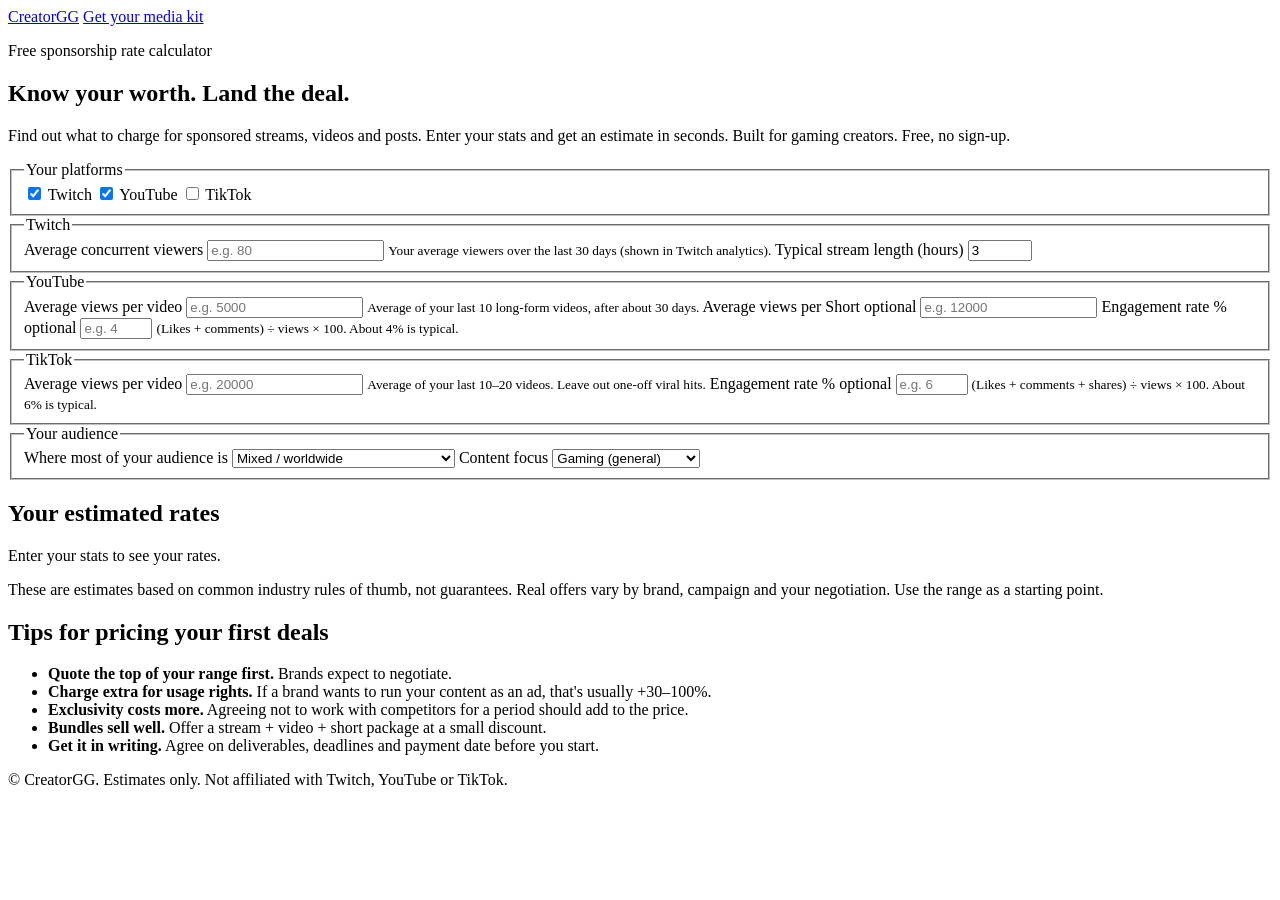
==== public/index.html @ c62398e2 "Add creator media kits with Twitch and YouTube sign-in Creators sign in with Twitch or YouTube, edit" ====
<!doctype html>
<html lang="en">
<head>
  <meta charset="utf-8">
  <meta name="viewport" content="width=device-width, initial-scale=1">
  <title>CreatorGG: Free Sponsorship Rate Calculator for Gaming Creators</title>
  <meta name="description" content="Free sponsorship rate calculator for gaming creators on Twitch, YouTube and TikTok. Find out what to charge for sponsored streams, videos and posts.">
  <meta property="og:title" content="CreatorGG: Know your worth. Land the deal.">
  <meta property="og:description" content="Free sponsorship rate calculator for gaming creators on Twitch, YouTube and TikTok.">
  <meta property="og:type" content="website">
  <link rel="icon" href="/favicon.svg" type="image/svg+xml">
  <link rel="stylesheet" href="/styles.css">
</head>
<body>
  <header class="site-header">
    <div class="wrap header-inner">
      <a class="brand" href="/" aria-label="CreatorGG home">Creator<span class="gg">GG</span></a>
      <a class="header-link" href="/login">Get your media kit</a>
    </div>
  </header>

  <main class="wrap">
    <section class="hero">
      <p class="eyebrow">Free sponsorship rate calculator</p>
      <h1>Know your worth. Land the deal.</h1>
      <p>Find out what to charge for sponsored streams, videos and posts. Enter your stats and get an estimate in seconds. Built for gaming creators. Free, no sign-up.</p>
    </section>

    <div class="layout">
      <form id="calc" class="panel" autocomplete="off" novalidate>
        <fieldset class="platforms">
          <legend>Your platforms</legend>
          <label class="chip"><input type="checkbox" name="platform" value="twitch" checked> Twitch</label>
          <label class="chip"><input type="checkbox" name="platform" value="youtube" checked> YouTube</label>
          <label class="chip"><input type="checkbox" name="platform" value="tiktok"> TikTok</label>
        </fieldset>

        <fieldset class="group" data-platform="twitch">
          <legend>Twitch</legend>
          <label>Average concurrent viewers
            <input type="number" name="twitchViewers" min="0" inputmode="numeric" placeholder="e.g. 80">
            <small>Your average viewers over the last 30 days (shown in Twitch analytics).</small>
          </label>
          <label>Typical stream length (hours)
            <input type="number" name="twitchHours" min="1" max="24" step="0.5" value="3" inputmode="decimal">
          </label>
        </fieldset>

        <fieldset class="group" data-platform="youtube">
          <legend>YouTube</legend>
          <label>Average views per video
            <input type="number" name="ytViews" min="0" inputmode="numeric" placeholder="e.g. 5000">
            <small>Average of your last 10 long-form videos, after about 30 days.</small>
          </label>
          <label>Average views per Short <span class="opt">optional</span>
            <input type="number" name="ytShortsViews" min="0" inputmode="numeric" placeholder="e.g. 12000">
          </label>
          <label>Engagement rate % <span class="opt">optional</span>
            <input type="number" name="ytEngagement" min="0" max="100" step="0.1" inputmode="decimal" placeholder="e.g. 4">
            <small>(Likes + comments) ÷ views × 100. About 4% is typical.</small>
          </label>
        </fieldset>

        <fieldset class="group" data-platform="tiktok">
          <legend>TikTok</legend>
          <label>Average views per video
            <input type="number" name="ttViews" min="0" inputmode="numeric" placeholder="e.g. 20000">
            <small>Average of your last 10–20 videos. Leave out one-off viral hits.</small>
          </label>
          <label>Engagement rate % <span class="opt">optional</span>
            <input type="number" name="ttEngagement" min="0" max="100" step="0.1" inputmode="decimal" placeholder="e.g. 6">
            <small>(Likes + comments + shares) ÷ views × 100. About 6% is typical.</small>
          </label>
        </fieldset>

        <fieldset class="group">
          <legend>Your audience</legend>
          <label>Where most of your audience is
            <select name="region">
              <option value="tier1">Mostly US, UK, Canada, Australia</option>
              <option value="mixed" selected>Mixed / worldwide</option>
              <option value="other">Mostly other regions</option>
            </select>
          </label>
          <label>Content focus
            <select name="focus">
              <option value="gaming" selected>Gaming (general)</option>
              <option value="competitive">Competitive / esports</option>
              <option value="tech">PC, hardware &amp; gear</option>
              <option value="mobile">Mobile gaming</option>
            </select>
          </label>
        </fieldset>
      </form>

      <section class="panel results" aria-live="polite">
        <h2>Your estimated rates</h2>
        <div id="results">
          <p class="empty">Enter your stats to see your rates.</p>
        </div>
        <div class="actions" hidden id="actions">
          <button type="button" id="copy">Copy my rates</button>
          <span id="copied" class="copied" hidden>Copied!</span>
        </div>
        <p class="disclaimer">These are estimates based on common industry rules of thumb, not guarantees. Real offers vary by brand, campaign and your negotiation. Use the range as a starting point.</p>
      </section>
    </div>

    <section class="tips">
      <h2>Tips for pricing your first deals</h2>
      <ul>
        <li><strong>Quote the top of your range first.</strong> Brands expect to negotiate.</li>
        <li><strong>Charge extra for usage rights.</strong> If a brand wants to run your content as an ad, that's usually +30–100%.</li>
        <li><strong>Exclusivity costs more.</strong> Agreeing not to work with competitors for a period should add to the price.</li>
        <li><strong>Bundles sell well.</strong> Offer a stream + video + short package at a small discount.</li>
        <li><strong>Get it in writing.</strong> Agree on deliverables, deadlines and payment date before you start.</li>
      </ul>
    </section>
  </main>

  <footer class="site-footer">
    <div class="wrap">© <span id="year"></span> CreatorGG. Estimates only. Not affiliated with Twitch, YouTube or TikTok.</div>
  </footer>

  <script type="module" src="/app.js"></script>
</body>
</html>
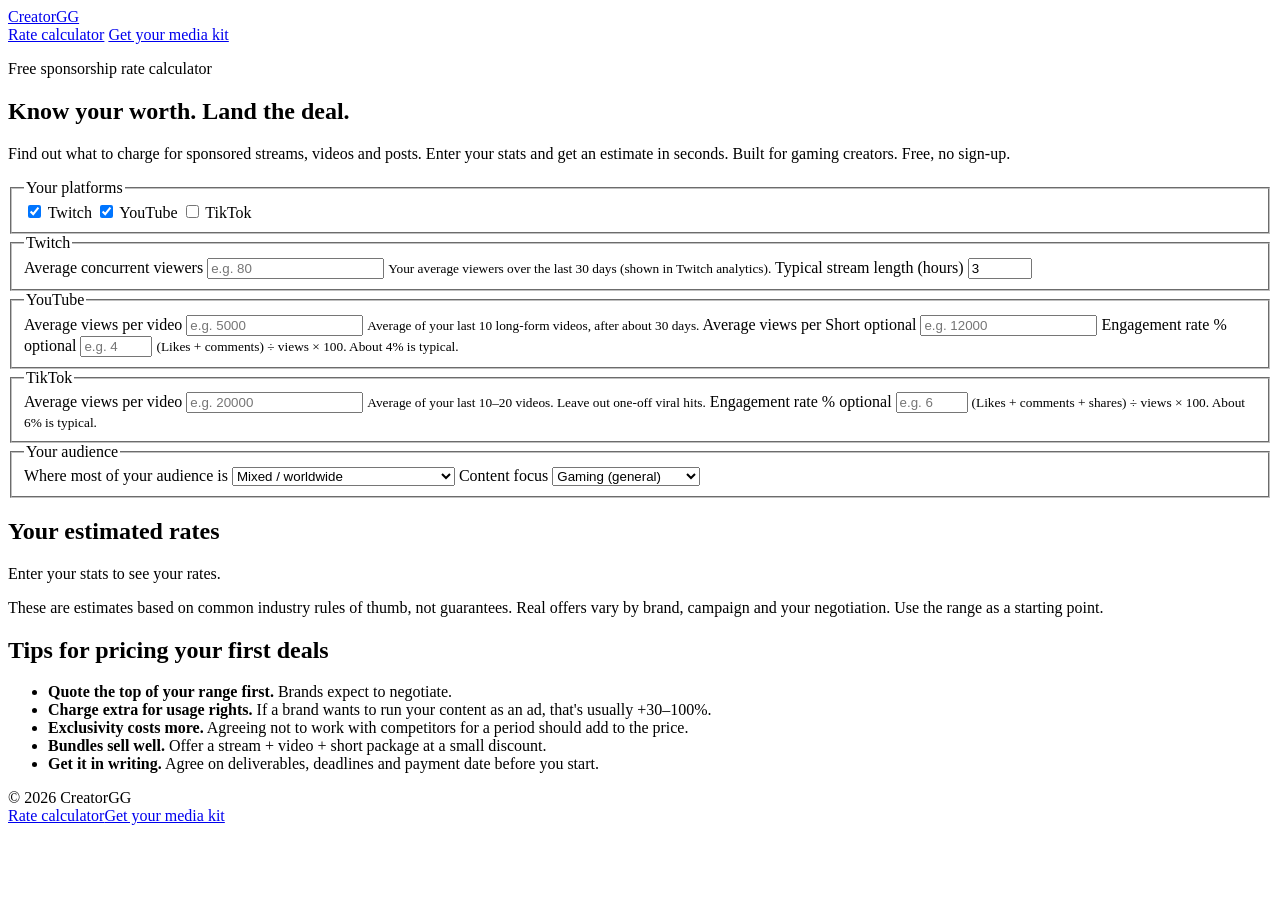
==== commit 0fd4231c: "Add site navigation, richer media kits and sharing tools - Header and footer navigation on every pag" ====
--- a/public/index.html
+++ b/public/index.html
@@ -15,7 +15,10 @@
   <header class="site-header">
     <div class="wrap header-inner">
       <a class="brand" href="/" aria-label="CreatorGG home">Creator<span class="gg">GG</span></a>
-      <a class="header-link" href="/login">Get your media kit</a>
+      <nav class="site-nav" id="site-nav" aria-label="Main">
+        <a href="/">Rate calculator</a>
+        <a class="nav-cta" href="/login/">Get your media kit</a>
+      </nav>
     </div>
   </header>
 
@@ -119,9 +122,14 @@
   </main>
 
   <footer class="site-footer">
-    <div class="wrap">© <span id="year"></span> CreatorGG. Estimates only. Not affiliated with Twitch, YouTube or TikTok.</div>
+    <div class="wrap footer-inner">
+      <span>© <span class="year"></span> CreatorGG</span>
+      <nav aria-label="Footer"><a href="/">Rate calculator</a><a href="/login/">Get your media kit</a></nav>
+    </div>
   </footer>
 
   <script type="module" src="/app.js"></script>
+  <script src="/nav.js" defer></script>
+  <script>document.querySelectorAll(".year").forEach((el) => { el.textContent = new Date().getFullYear(); });</script>
 </body>
 </html>
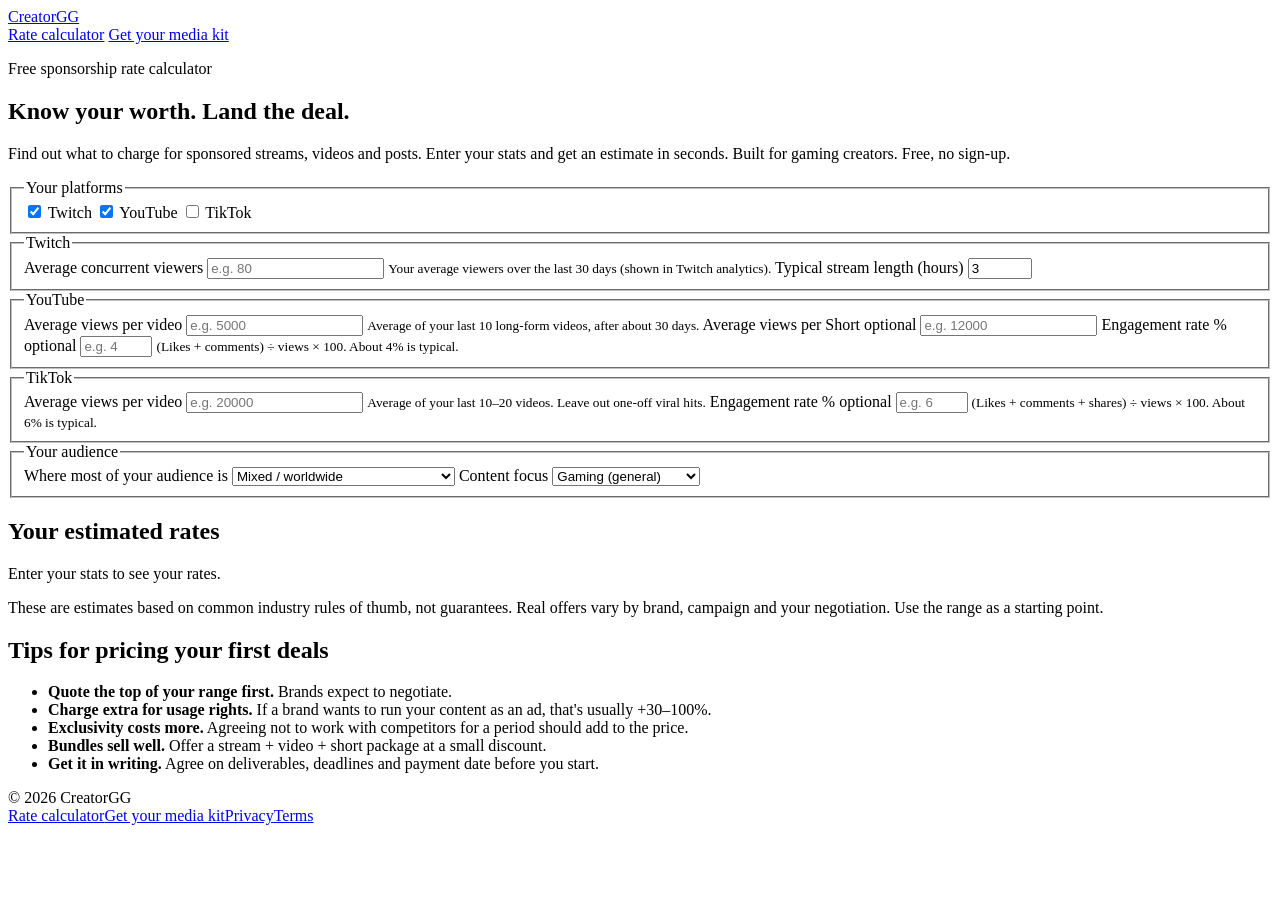
==== commit 13b15fd0: "Add privacy policy, terms, account deletion and scheduled refresh - Privacy Policy and Terms pages, " ====
--- a/public/index.html
+++ b/public/index.html
@@ -124,7 +124,7 @@
   <footer class="site-footer">
     <div class="wrap footer-inner">
       <span>© <span class="year"></span> CreatorGG</span>
-      <nav aria-label="Footer"><a href="/">Rate calculator</a><a href="/login/">Get your media kit</a></nav>
+      <nav aria-label="Footer"><a href="/">Rate calculator</a><a href="/login/">Get your media kit</a><a href="/privacy/">Privacy</a><a href="/terms/">Terms</a></nav>
     </div>
   </footer>
 
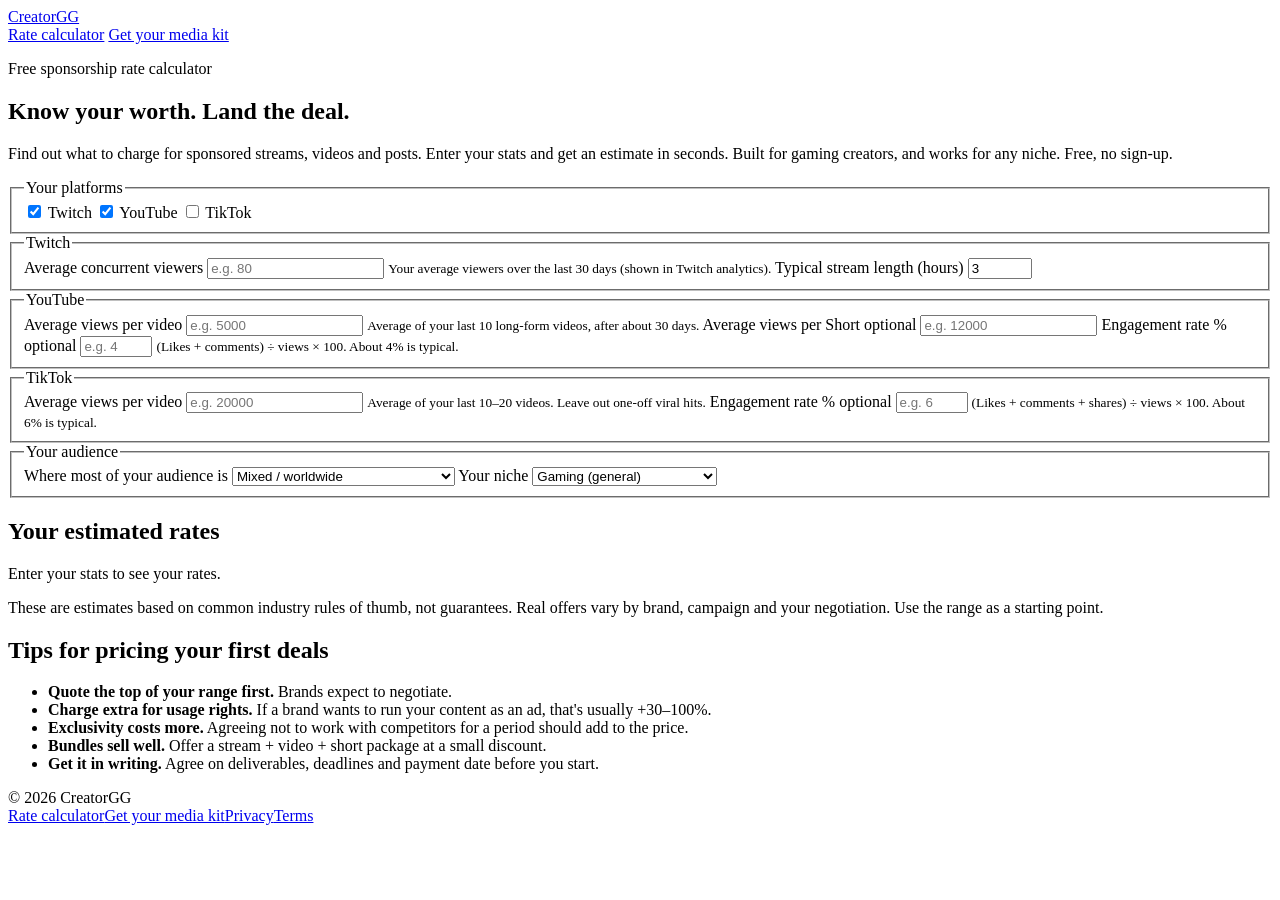
==== commit 689400ca: "Add non-gaming niches to rate estimates Finance, business, tech, beauty, lifestyle and other niches " ====
--- a/public/index.html
+++ b/public/index.html
@@ -4,7 +4,7 @@
   <meta charset="utf-8">
   <meta name="viewport" content="width=device-width, initial-scale=1">
   <title>CreatorGG: Free Sponsorship Rate Calculator for Gaming Creators</title>
-  <meta name="description" content="Free sponsorship rate calculator for gaming creators on Twitch, YouTube and TikTok. Find out what to charge for sponsored streams, videos and posts.">
+  <meta name="description" content="Free sponsorship rate calculator for creators on Twitch, YouTube and TikTok, built for gaming and every other niche. Find out what to charge for sponsored streams, videos and posts.">
   <meta property="og:title" content="CreatorGG: Know your worth. Land the deal.">
   <meta property="og:description" content="Free sponsorship rate calculator for gaming creators on Twitch, YouTube and TikTok.">
   <meta property="og:type" content="website">
@@ -26,7 +26,7 @@
     <section class="hero">
       <p class="eyebrow">Free sponsorship rate calculator</p>
       <h1>Know your worth. Land the deal.</h1>
-      <p>Find out what to charge for sponsored streams, videos and posts. Enter your stats and get an estimate in seconds. Built for gaming creators. Free, no sign-up.</p>
+      <p>Find out what to charge for sponsored streams, videos and posts. Enter your stats and get an estimate in seconds. Built for gaming creators, and works for any niche. Free, no sign-up.</p>
     </section>
 
     <div class="layout">
@@ -85,13 +85,32 @@
               <option value="other">Mostly other regions</option>
             </select>
           </label>
-          <label>Content focus
+          <label>Your niche
             <select name="focus">
+            <optgroup label="Gaming">
               <option value="gaming" selected>Gaming (general)</option>
               <option value="competitive">Competitive / esports</option>
               <option value="tech">PC, hardware &amp; gear</option>
               <option value="mobile">Mobile gaming</option>
-            </select>
+            </optgroup>
+            <optgroup label="Other niches">
+              <option value="finance">Finance &amp; investing</option>
+              <option value="business">Business &amp; marketing</option>
+              <option value="technology">Tech &amp; gadgets</option>
+              <option value="automotive">Cars &amp; automotive</option>
+              <option value="education">Education &amp; how-to</option>
+              <option value="health">Health &amp; fitness</option>
+              <option value="beauty">Beauty &amp; skincare</option>
+              <option value="fashion">Fashion</option>
+              <option value="parenting">Parenting &amp; family</option>
+              <option value="travel">Travel</option>
+              <option value="food">Food &amp; cooking</option>
+              <option value="sports">Sports</option>
+              <option value="lifestyle">Lifestyle &amp; vlogging</option>
+              <option value="entertainment">Comedy &amp; entertainment</option>
+              <option value="music">Music</option>
+            </optgroup>
+          </select>
           </label>
         </fieldset>
       </form>
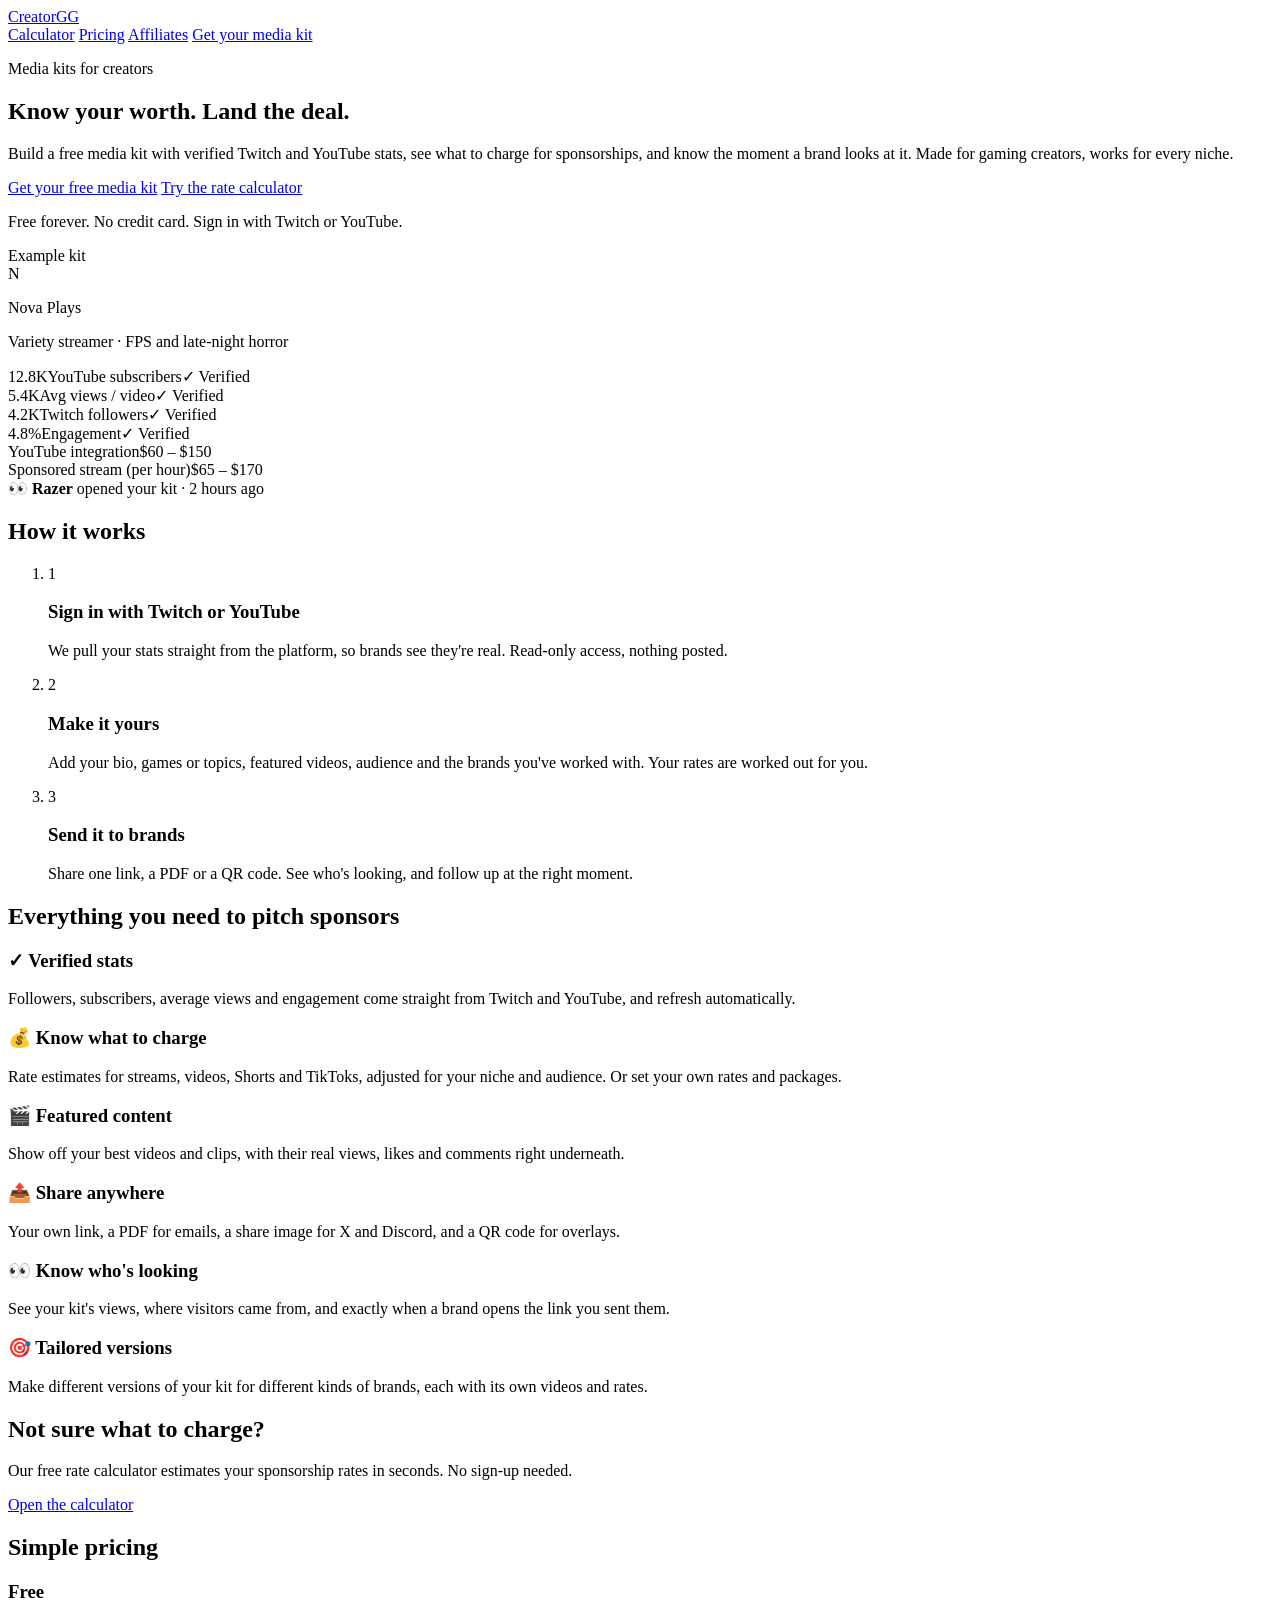
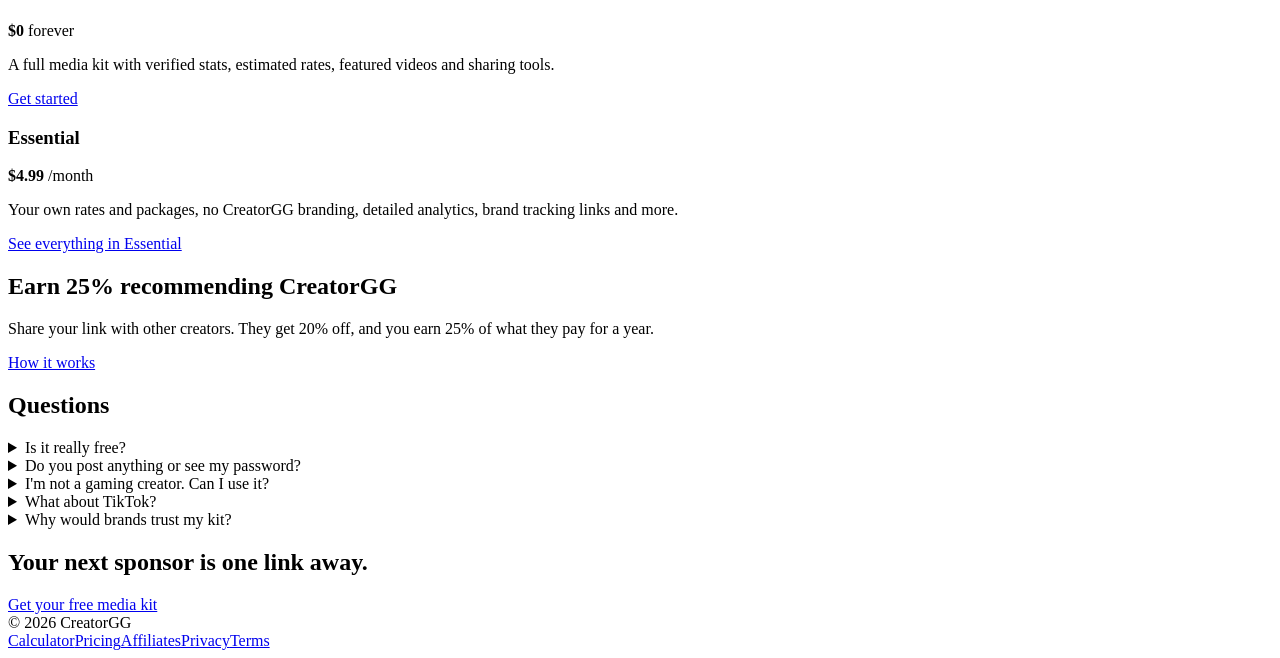
==== commit 5a0748de: "Add homepage, pricing and affiliate pages - New landing page at / with an example kit, how it works," ====
--- a/public/index.html
+++ b/public/index.html
@@ -3,10 +3,10 @@
 <head>
   <meta charset="utf-8">
   <meta name="viewport" content="width=device-width, initial-scale=1">
-  <title>CreatorGG: Free Sponsorship Rate Calculator for Gaming Creators</title>
-  <meta name="description" content="Free sponsorship rate calculator for creators on Twitch, YouTube and TikTok, built for gaming and every other niche. Find out what to charge for sponsored streams, videos and posts.">
+  <title>CreatorGG: Free Media Kits and Sponsorship Rates for Creators</title>
+  <meta name="description" content="Build a free media kit with verified Twitch and YouTube stats, see what to charge for sponsorships, and know when brands are looking. Made for gaming creators, works for every niche.">
   <meta property="og:title" content="CreatorGG: Know your worth. Land the deal.">
-  <meta property="og:description" content="Free sponsorship rate calculator for gaming creators on Twitch, YouTube and TikTok.">
+  <meta property="og:description" content="Free media kits with verified stats and sponsorship rates for creators on Twitch, YouTube and TikTok.">
   <meta property="og:type" content="website">
   <link rel="icon" href="/favicon.svg" type="image/svg+xml">
   <link rel="stylesheet" href="/styles.css">
@@ -16,138 +16,173 @@
     <div class="wrap header-inner">
       <a class="brand" href="/" aria-label="CreatorGG home">Creator<span class="gg">GG</span></a>
       <nav class="site-nav" id="site-nav" aria-label="Main">
-        <a href="/">Rate calculator</a>
+        <a href="/calculator/">Calculator</a>
+        <a href="/pricing/">Pricing</a>
+        <a href="/affiliates/">Affiliates</a>
         <a class="nav-cta" href="/login/">Get your media kit</a>
       </nav>
     </div>
   </header>
 
-  <main class="wrap">
-    <section class="hero">
-      <p class="eyebrow">Free sponsorship rate calculator</p>
-      <h1>Know your worth. Land the deal.</h1>
-      <p>Find out what to charge for sponsored streams, videos and posts. Enter your stats and get an estimate in seconds. Built for gaming creators, and works for any niche. Free, no sign-up.</p>
+  <main>
+    <section class="wrap home-hero">
+      <div class="home-hero-text">
+        <p class="eyebrow">Media kits for creators</p>
+        <h1>Know your worth. Land the deal.</h1>
+        <p class="lead">Build a free media kit with verified Twitch and YouTube stats, see what to charge for sponsorships, and know the moment a brand looks at it. Made for gaming creators, works for every niche.</p>
+        <div class="hero-actions">
+          <a class="button button-large" href="/login/">Get your free media kit</a>
+          <a class="button button-secondary button-large" href="/calculator/">Try the rate calculator</a>
+        </div>
+        <p class="small muted">Free forever. No credit card. Sign in with Twitch or YouTube.</p>
+      </div>
+
+      <div class="example-kit" aria-label="Example media kit">
+        <span class="example-label">Example kit</span>
+        <div class="example-head">
+          <div class="avatar avatar-fallback example-avatar" aria-hidden="true">N</div>
+          <div>
+            <p class="example-name">Nova Plays</p>
+            <p class="small muted">Variety streamer · FPS and late-night horror</p>
+          </div>
+        </div>
+        <div class="example-stats">
+          <div class="stat"><span class="stat-value">12.8K</span><span class="stat-label">YouTube subscribers</span><span class="badge">✓ Verified</span></div>
+          <div class="stat"><span class="stat-value">5.4K</span><span class="stat-label">Avg views / video</span><span class="badge">✓ Verified</span></div>
+          <div class="stat"><span class="stat-value">4.2K</span><span class="stat-label">Twitch followers</span><span class="badge">✓ Verified</span></div>
+          <div class="stat"><span class="stat-value">4.8%</span><span class="stat-label">Engagement</span><span class="badge">✓ Verified</span></div>
+        </div>
+        <div class="rate"><span>YouTube integration</span><span class="amount">$60 – $150</span></div>
+        <div class="rate"><span>Sponsored stream (per hour)</span><span class="amount">$65 – $170</span></div>
+        <div class="example-alert">👀 <strong>Razer</strong> opened your kit · 2 hours ago</div>
+      </div>
     </section>
 
-    <div class="layout">
-      <form id="calc" class="panel" autocomplete="off" novalidate>
-        <fieldset class="platforms">
-          <legend>Your platforms</legend>
-          <label class="chip"><input type="checkbox" name="platform" value="twitch" checked> Twitch</label>
-          <label class="chip"><input type="checkbox" name="platform" value="youtube" checked> YouTube</label>
-          <label class="chip"><input type="checkbox" name="platform" value="tiktok"> TikTok</label>
-        </fieldset>
+    <section class="wrap home-section">
+      <h2 class="section-title">How it works</h2>
+      <ol class="steps">
+        <li>
+          <span class="step-number">1</span>
+          <h3>Sign in with Twitch or YouTube</h3>
+          <p>We pull your stats straight from the platform, so brands see they're real. Read-only access, nothing posted.</p>
+        </li>
+        <li>
+          <span class="step-number">2</span>
+          <h3>Make it yours</h3>
+          <p>Add your bio, games or topics, featured videos, audience and the brands you've worked with. Your rates are worked out for you.</p>
+        </li>
+        <li>
+          <span class="step-number">3</span>
+          <h3>Send it to brands</h3>
+          <p>Share one link, a PDF or a QR code. See who's looking, and follow up at the right moment.</p>
+        </li>
+      </ol>
+    </section>
 
-        <fieldset class="group" data-platform="twitch">
-          <legend>Twitch</legend>
-          <label>Average concurrent viewers
-            <input type="number" name="twitchViewers" min="0" inputmode="numeric" placeholder="e.g. 80">
-            <small>Your average viewers over the last 30 days (shown in Twitch analytics).</small>
-          </label>
-          <label>Typical stream length (hours)
-            <input type="number" name="twitchHours" min="1" max="24" step="0.5" value="3" inputmode="decimal">
-          </label>
-        </fieldset>
+    <section class="wrap home-section">
+      <h2 class="section-title">Everything you need to pitch sponsors</h2>
+      <div class="feature-grid">
+        <div class="feature">
+          <h3>✓ Verified stats</h3>
+          <p>Followers, subscribers, average views and engagement come straight from Twitch and YouTube, and refresh automatically.</p>
+        </div>
+        <div class="feature">
+          <h3>💰 Know what to charge</h3>
+          <p>Rate estimates for streams, videos, Shorts and TikToks, adjusted for your niche and audience. Or set your own rates and packages.</p>
+        </div>
+        <div class="feature">
+          <h3>🎬 Featured content</h3>
+          <p>Show off your best videos and clips, with their real views, likes and comments right underneath.</p>
+        </div>
+        <div class="feature">
+          <h3>📤 Share anywhere</h3>
+          <p>Your own link, a PDF for emails, a share image for X and Discord, and a QR code for overlays.</p>
+        </div>
+        <div class="feature">
+          <h3>👀 Know who's looking</h3>
+          <p>See your kit's views, where visitors came from, and exactly when a brand opens the link you sent them.</p>
+        </div>
+        <div class="feature">
+          <h3>🎯 Tailored versions</h3>
+          <p>Make different versions of your kit for different kinds of brands, each with its own videos and rates.</p>
+        </div>
+      </div>
+    </section>
 
-        <fieldset class="group" data-platform="youtube">
-          <legend>YouTube</legend>
-          <label>Average views per video
-            <input type="number" name="ytViews" min="0" inputmode="numeric" placeholder="e.g. 5000">
-            <small>Average of your last 10 long-form videos, after about 30 days.</small>
-          </label>
-          <label>Average views per Short <span class="opt">optional</span>
-            <input type="number" name="ytShortsViews" min="0" inputmode="numeric" placeholder="e.g. 12000">
-          </label>
-          <label>Engagement rate % <span class="opt">optional</span>
-            <input type="number" name="ytEngagement" min="0" max="100" step="0.1" inputmode="decimal" placeholder="e.g. 4">
-            <small>(Likes + comments) ÷ views × 100. About 4% is typical.</small>
-          </label>
-        </fieldset>
+    <section class="wrap home-section">
+      <div class="band">
+        <div>
+          <h2>Not sure what to charge?</h2>
+          <p class="muted">Our free rate calculator estimates your sponsorship rates in seconds. No sign-up needed.</p>
+        </div>
+        <a class="button button-large" href="/calculator/">Open the calculator</a>
+      </div>
+    </section>
 
-        <fieldset class="group" data-platform="tiktok">
-          <legend>TikTok</legend>
-          <label>Average views per video
-            <input type="number" name="ttViews" min="0" inputmode="numeric" placeholder="e.g. 20000">
-            <small>Average of your last 10–20 videos. Leave out one-off viral hits.</small>
-          </label>
-          <label>Engagement rate % <span class="opt">optional</span>
-            <input type="number" name="ttEngagement" min="0" max="100" step="0.1" inputmode="decimal" placeholder="e.g. 6">
-            <small>(Likes + comments + shares) ÷ views × 100. About 6% is typical.</small>
-          </label>
-        </fieldset>
+    <section class="wrap home-section">
+      <h2 class="section-title">Simple pricing</h2>
+      <div class="price-cards">
+        <div class="price-card">
+          <h3>Free</h3>
+          <p class="price"><strong>$0</strong> forever</p>
+          <p class="muted">A full media kit with verified stats, estimated rates, featured videos and sharing tools.</p>
+          <a class="button button-secondary" href="/login/">Get started</a>
+        </div>
+        <div class="price-card price-card-featured">
+          <h3>Essential</h3>
+          <p class="price"><strong>$4.99</strong> /month</p>
+          <p class="muted">Your own rates and packages, no CreatorGG branding, detailed analytics, brand tracking links and more.</p>
+          <a class="button" href="/pricing/">See everything in Essential</a>
+        </div>
+      </div>
+    </section>
 
-        <fieldset class="group">
-          <legend>Your audience</legend>
-          <label>Where most of your audience is
-            <select name="region">
-              <option value="tier1">Mostly US, UK, Canada, Australia</option>
-              <option value="mixed" selected>Mixed / worldwide</option>
-              <option value="other">Mostly other regions</option>
-            </select>
-          </label>
-          <label>Your niche
-            <select name="focus">
-            <optgroup label="Gaming">
-              <option value="gaming" selected>Gaming (general)</option>
-              <option value="competitive">Competitive / esports</option>
-              <option value="tech">PC, hardware &amp; gear</option>
-              <option value="mobile">Mobile gaming</option>
-            </optgroup>
-            <optgroup label="Other niches">
-              <option value="finance">Finance &amp; investing</option>
-              <option value="business">Business &amp; marketing</option>
-              <option value="technology">Tech &amp; gadgets</option>
-              <option value="automotive">Cars &amp; automotive</option>
-              <option value="education">Education &amp; how-to</option>
-              <option value="health">Health &amp; fitness</option>
-              <option value="beauty">Beauty &amp; skincare</option>
-              <option value="fashion">Fashion</option>
-              <option value="parenting">Parenting &amp; family</option>
-              <option value="travel">Travel</option>
-              <option value="food">Food &amp; cooking</option>
-              <option value="sports">Sports</option>
-              <option value="lifestyle">Lifestyle &amp; vlogging</option>
-              <option value="entertainment">Comedy &amp; entertainment</option>
-              <option value="music">Music</option>
-            </optgroup>
-          </select>
-          </label>
-        </fieldset>
-      </form>
+    <section class="wrap home-section">
+      <div class="band band-accent">
+        <div>
+          <h2>Earn 25% recommending CreatorGG</h2>
+          <p class="muted">Share your link with other creators. They get 20% off, and you earn 25% of what they pay for a year.</p>
+        </div>
+        <a class="button button-secondary button-large" href="/affiliates/">How it works</a>
+      </div>
+    </section>
 
-      <section class="panel results" aria-live="polite">
-        <h2>Your estimated rates</h2>
-        <div id="results">
-          <p class="empty">Enter your stats to see your rates.</p>
-        </div>
-        <div class="actions" hidden id="actions">
-          <button type="button" id="copy">Copy my rates</button>
-          <span id="copied" class="copied" hidden>Copied!</span>
-        </div>
-        <p class="disclaimer">These are estimates based on common industry rules of thumb, not guarantees. Real offers vary by brand, campaign and your negotiation. Use the range as a starting point.</p>
-      </section>
-    </div>
+    <section class="wrap home-section faq">
+      <h2 class="section-title">Questions</h2>
+      <details>
+        <summary>Is it really free?</summary>
+        <p>Yes. The media kit, verified stats, rate estimates and sharing tools are free forever. Essential adds extras for $4.99 a month, and you never need it to use CreatorGG.</p>
+      </details>
+      <details>
+        <summary>Do you post anything or see my password?</summary>
+        <p>No. Signing in with Twitch or YouTube only gives us read-only access to your public channel stats. We never post, and we never see your password.</p>
+      </details>
+      <details>
+        <summary>I'm not a gaming creator. Can I use it?</summary>
+        <p>Absolutely. Rates adjust for finance, beauty, tech, lifestyle, fitness and many more niches.</p>
+      </details>
+      <details>
+        <summary>What about TikTok?</summary>
+        <p>Sign in with Twitch or YouTube, then add your TikTok stats yourself. They're shown on your kit as self-reported.</p>
+      </details>
+      <details>
+        <summary>Why would brands trust my kit?</summary>
+        <p>Stats from Twitch and YouTube are pulled directly from the platform and marked "Verified", and featured videos show their real numbers. Anything you type in yourself is clearly labeled "self-reported".</p>
+      </details>
+    </section>
 
-    <section class="tips">
-      <h2>Tips for pricing your first deals</h2>
-      <ul>
-        <li><strong>Quote the top of your range first.</strong> Brands expect to negotiate.</li>
-        <li><strong>Charge extra for usage rights.</strong> If a brand wants to run your content as an ad, that's usually +30–100%.</li>
-        <li><strong>Exclusivity costs more.</strong> Agreeing not to work with competitors for a period should add to the price.</li>
-        <li><strong>Bundles sell well.</strong> Offer a stream + video + short package at a small discount.</li>
-        <li><strong>Get it in writing.</strong> Agree on deliverables, deadlines and payment date before you start.</li>
-      </ul>
+    <section class="wrap home-section cta-final">
+      <h2>Your next sponsor is one link away.</h2>
+      <a class="button button-large" href="/login/">Get your free media kit</a>
     </section>
   </main>
 
   <footer class="site-footer">
     <div class="wrap footer-inner">
       <span>© <span class="year"></span> CreatorGG</span>
-      <nav aria-label="Footer"><a href="/">Rate calculator</a><a href="/login/">Get your media kit</a><a href="/privacy/">Privacy</a><a href="/terms/">Terms</a></nav>
+      <nav aria-label="Footer"><a href="/calculator/">Calculator</a><a href="/pricing/">Pricing</a><a href="/affiliates/">Affiliates</a><a href="/privacy/">Privacy</a><a href="/terms/">Terms</a></nav>
     </div>
   </footer>
-
-  <script type="module" src="/app.js"></script>
   <script src="/nav.js" defer></script>
   <script>document.querySelectorAll(".year").forEach((el) => { el.textContent = new Date().getFullYear(); });</script>
 </body>
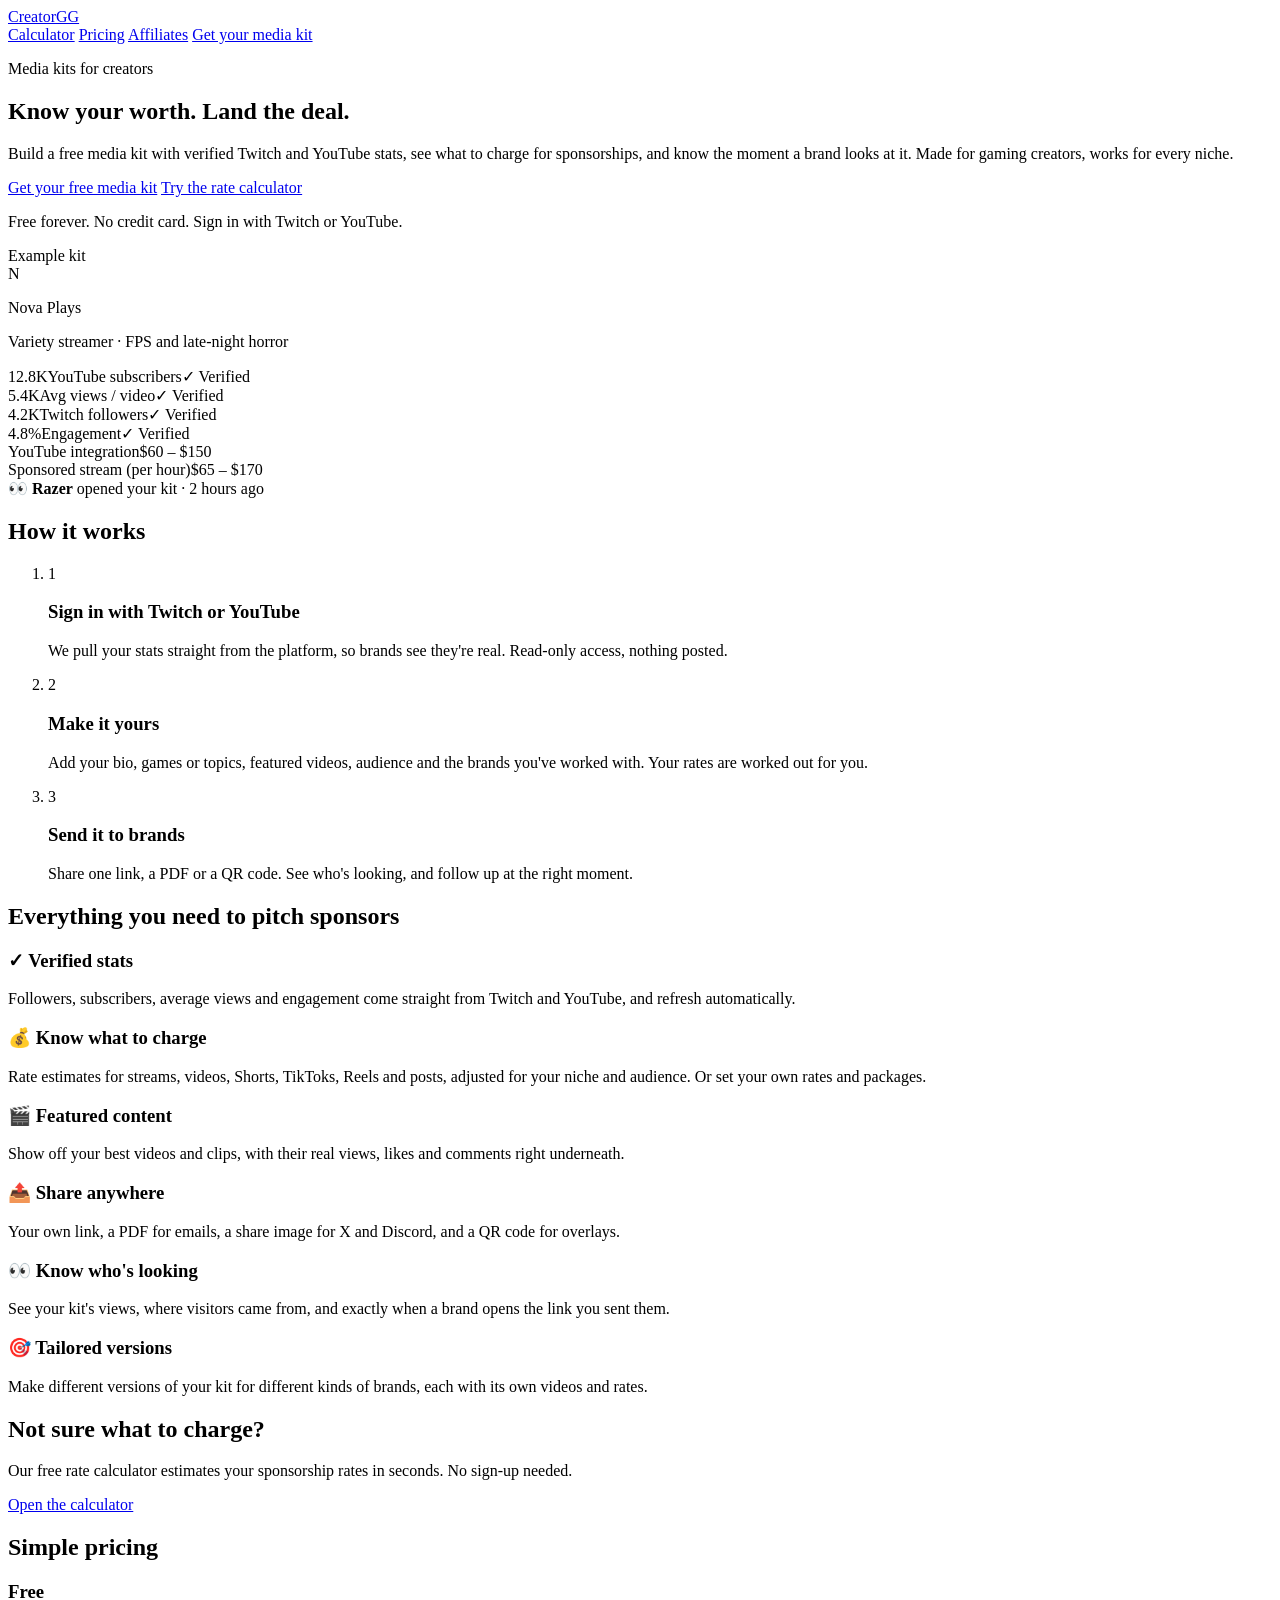
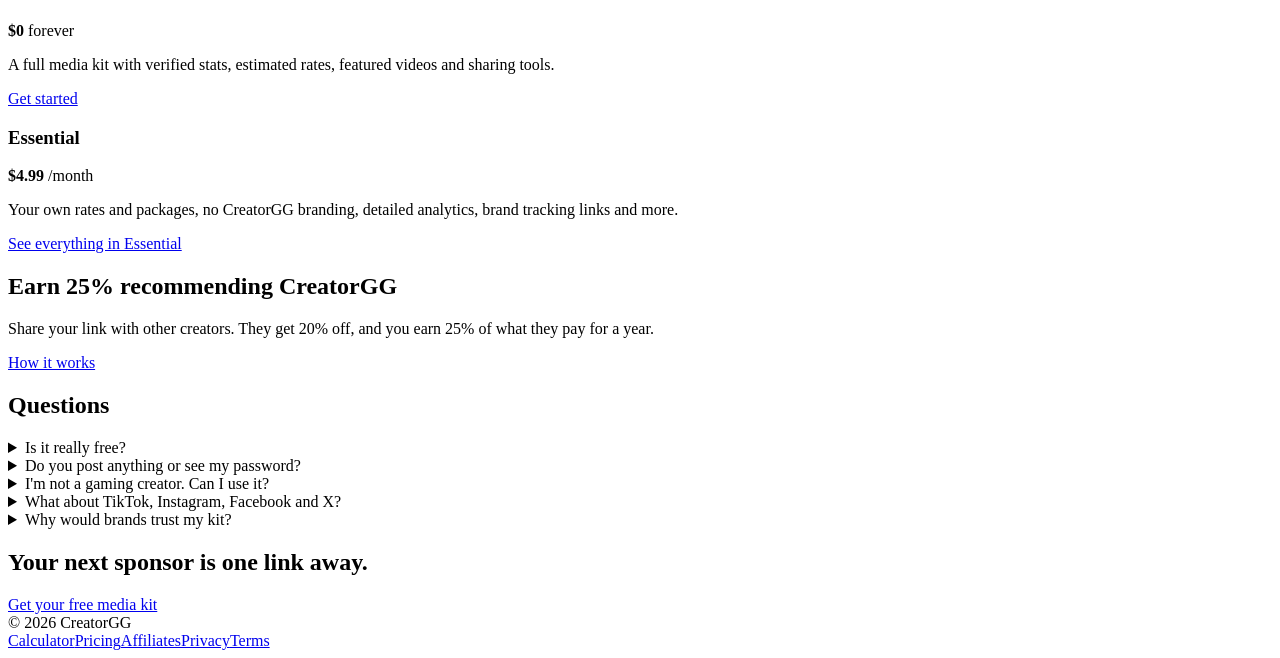
==== commit 79593c9f: "Add self-reported Instagram, Facebook and X stats Shown on media kits, included in rate estimates, t" ====
--- a/public/index.html
+++ b/public/index.html
@@ -6,7 +6,7 @@
   <title>CreatorGG: Free Media Kits and Sponsorship Rates for Creators</title>
   <meta name="description" content="Build a free media kit with verified Twitch and YouTube stats, see what to charge for sponsorships, and know when brands are looking. Made for gaming creators, works for every niche.">
   <meta property="og:title" content="CreatorGG: Know your worth. Land the deal.">
-  <meta property="og:description" content="Free media kits with verified stats and sponsorship rates for creators on Twitch, YouTube and TikTok.">
+  <meta property="og:description" content="Free media kits with verified stats and sponsorship rates for creators on Twitch, YouTube, TikTok, Instagram, Facebook and X.">
   <meta property="og:type" content="website">
   <link rel="icon" href="/favicon.svg" type="image/svg+xml">
   <link rel="stylesheet" href="/styles.css">
@@ -88,7 +88,7 @@
         </div>
         <div class="feature">
           <h3>💰 Know what to charge</h3>
-          <p>Rate estimates for streams, videos, Shorts and TikToks, adjusted for your niche and audience. Or set your own rates and packages.</p>
+          <p>Rate estimates for streams, videos, Shorts, TikToks, Reels and posts, adjusted for your niche and audience. Or set your own rates and packages.</p>
         </div>
         <div class="feature">
           <h3>🎬 Featured content</h3>
@@ -162,8 +162,8 @@
         <p>Absolutely. Rates adjust for finance, beauty, tech, lifestyle, fitness and many more niches.</p>
       </details>
       <details>
-        <summary>What about TikTok?</summary>
-        <p>Sign in with Twitch or YouTube, then add your TikTok stats yourself. They're shown on your kit as self-reported.</p>
+        <summary>What about TikTok, Instagram, Facebook and X?</summary>
+        <p>Sign in with Twitch or YouTube, then add your TikTok, Instagram, Facebook and X stats yourself. They're shown on your kit as self-reported, and included in your rate estimates.</p>
       </details>
       <details>
         <summary>Why would brands trust my kit?</summary>
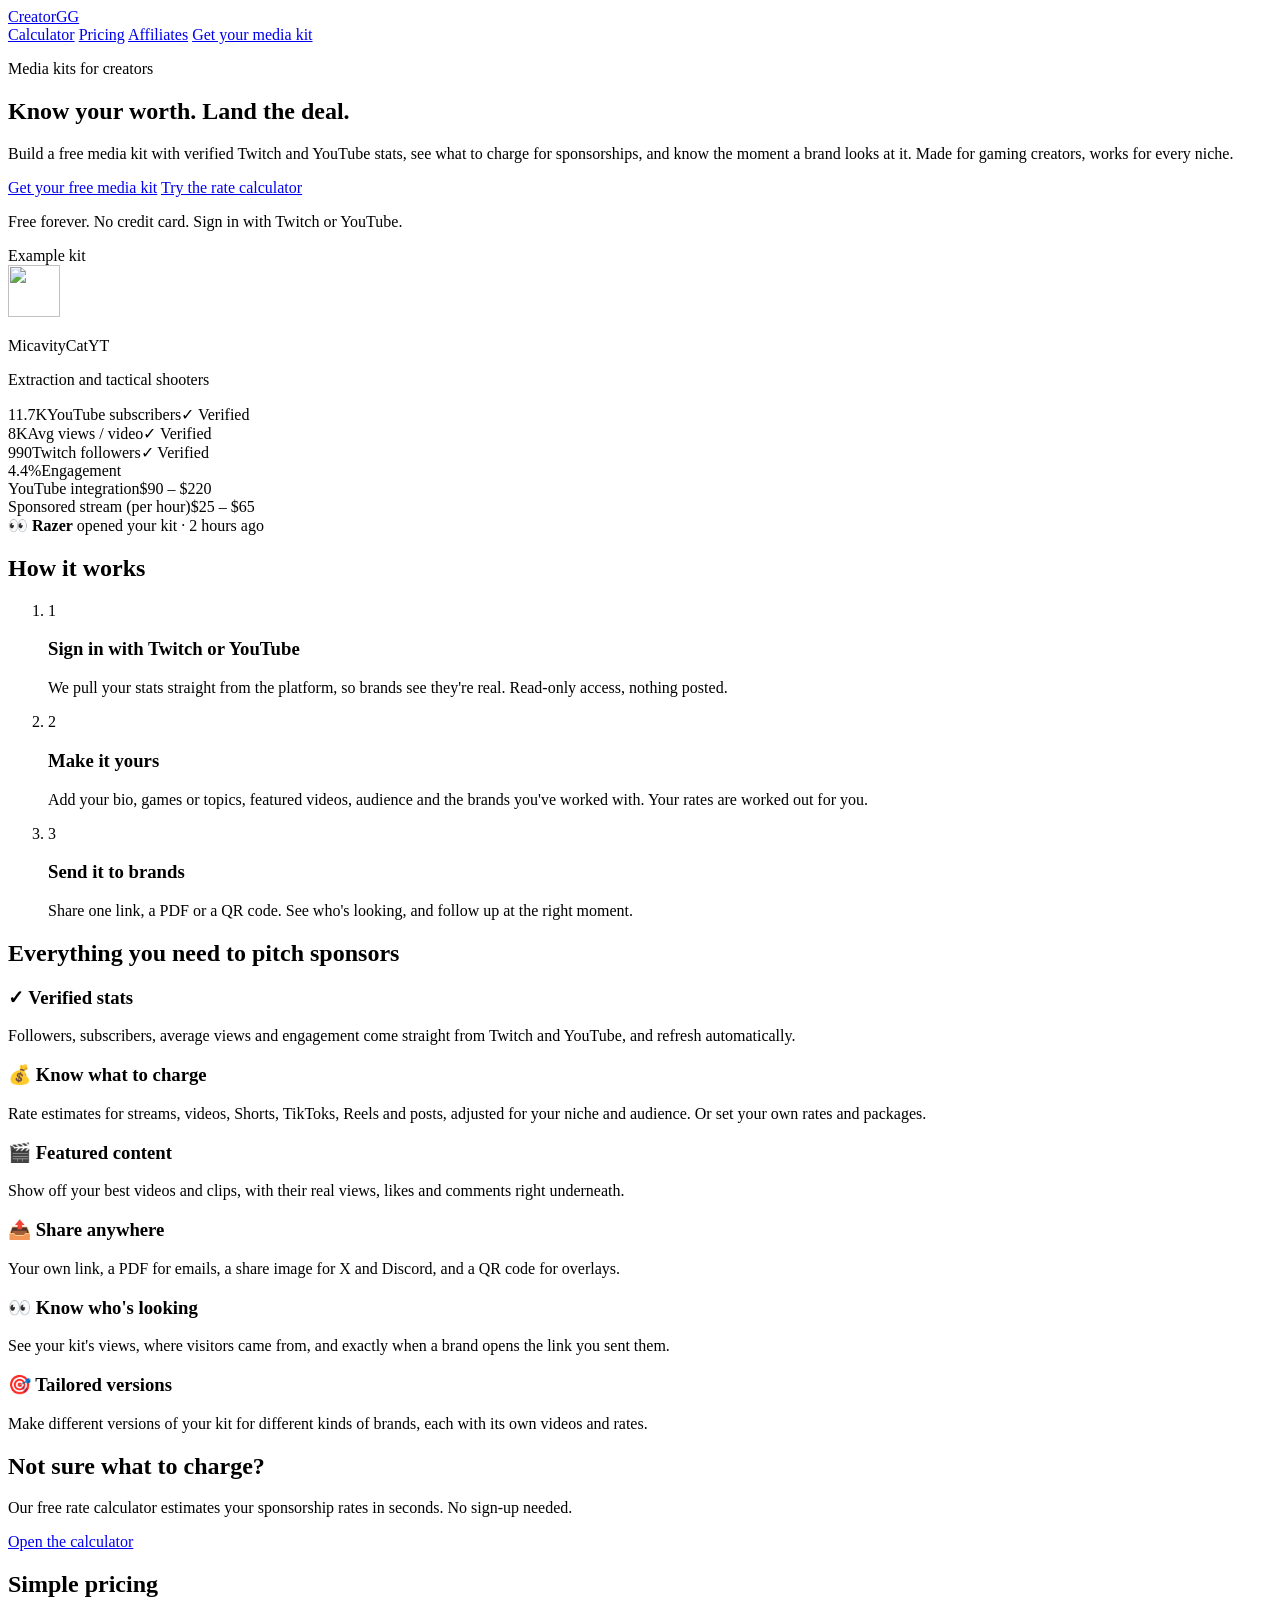
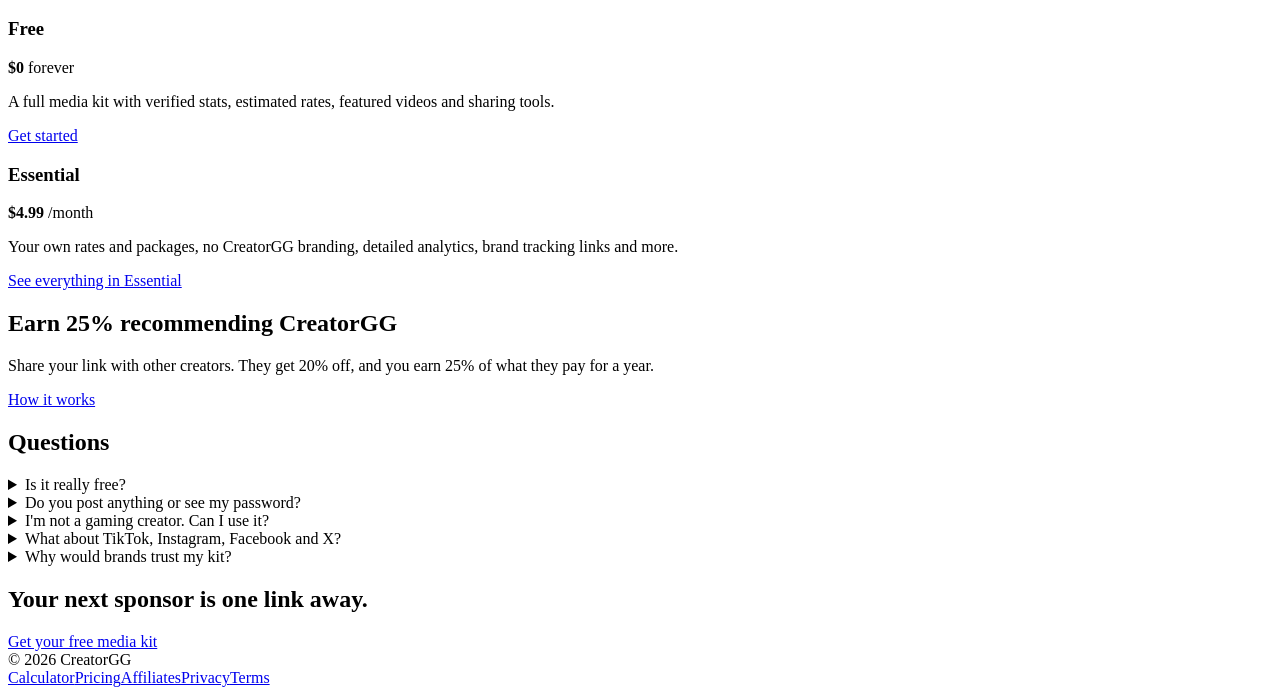
==== commit 0cd7b071: "Use MicavityCatYT for the homepage example kit Co-Authored-By: Claude Opus 5.5 <noreply@anthropic.co" ====
--- a/public/index.html
+++ b/public/index.html
@@ -40,20 +40,20 @@
       <div class="example-kit" aria-label="Example media kit">
         <span class="example-label">Example kit</span>
         <div class="example-head">
-          <div class="avatar avatar-fallback example-avatar" aria-hidden="true">N</div>
+          <img class="avatar example-avatar" src="/img/micavitycat.png" alt="" width="52" height="52">
           <div>
-            <p class="example-name">Nova Plays</p>
-            <p class="small muted">Variety streamer · FPS and late-night horror</p>
+            <p class="example-name">MicavityCatYT</p>
+            <p class="small muted">Extraction and tactical shooters</p>
           </div>
         </div>
         <div class="example-stats">
-          <div class="stat"><span class="stat-value">12.8K</span><span class="stat-label">YouTube subscribers</span><span class="badge">✓ Verified</span></div>
-          <div class="stat"><span class="stat-value">5.4K</span><span class="stat-label">Avg views / video</span><span class="badge">✓ Verified</span></div>
-          <div class="stat"><span class="stat-value">4.2K</span><span class="stat-label">Twitch followers</span><span class="badge">✓ Verified</span></div>
-          <div class="stat"><span class="stat-value">4.8%</span><span class="stat-label">Engagement</span><span class="badge">✓ Verified</span></div>
+          <div class="stat"><span class="stat-value">11.7K</span><span class="stat-label">YouTube subscribers</span><span class="badge">✓ Verified</span></div>
+          <div class="stat"><span class="stat-value">8K</span><span class="stat-label">Avg views / video</span><span class="badge">✓ Verified</span></div>
+          <div class="stat"><span class="stat-value">990</span><span class="stat-label">Twitch followers</span><span class="badge">✓ Verified</span></div>
+          <div class="stat"><span class="stat-value">4.4%</span><span class="stat-label">Engagement</span></div>
         </div>
-        <div class="rate"><span>YouTube integration</span><span class="amount">$60 – $150</span></div>
-        <div class="rate"><span>Sponsored stream (per hour)</span><span class="amount">$65 – $170</span></div>
+        <div class="rate"><span>YouTube integration</span><span class="amount">$90 – $220</span></div>
+        <div class="rate"><span>Sponsored stream (per hour)</span><span class="amount">$25 – $65</span></div>
         <div class="example-alert">👀 <strong>Razer</strong> opened your kit · 2 hours ago</div>
       </div>
     </section>
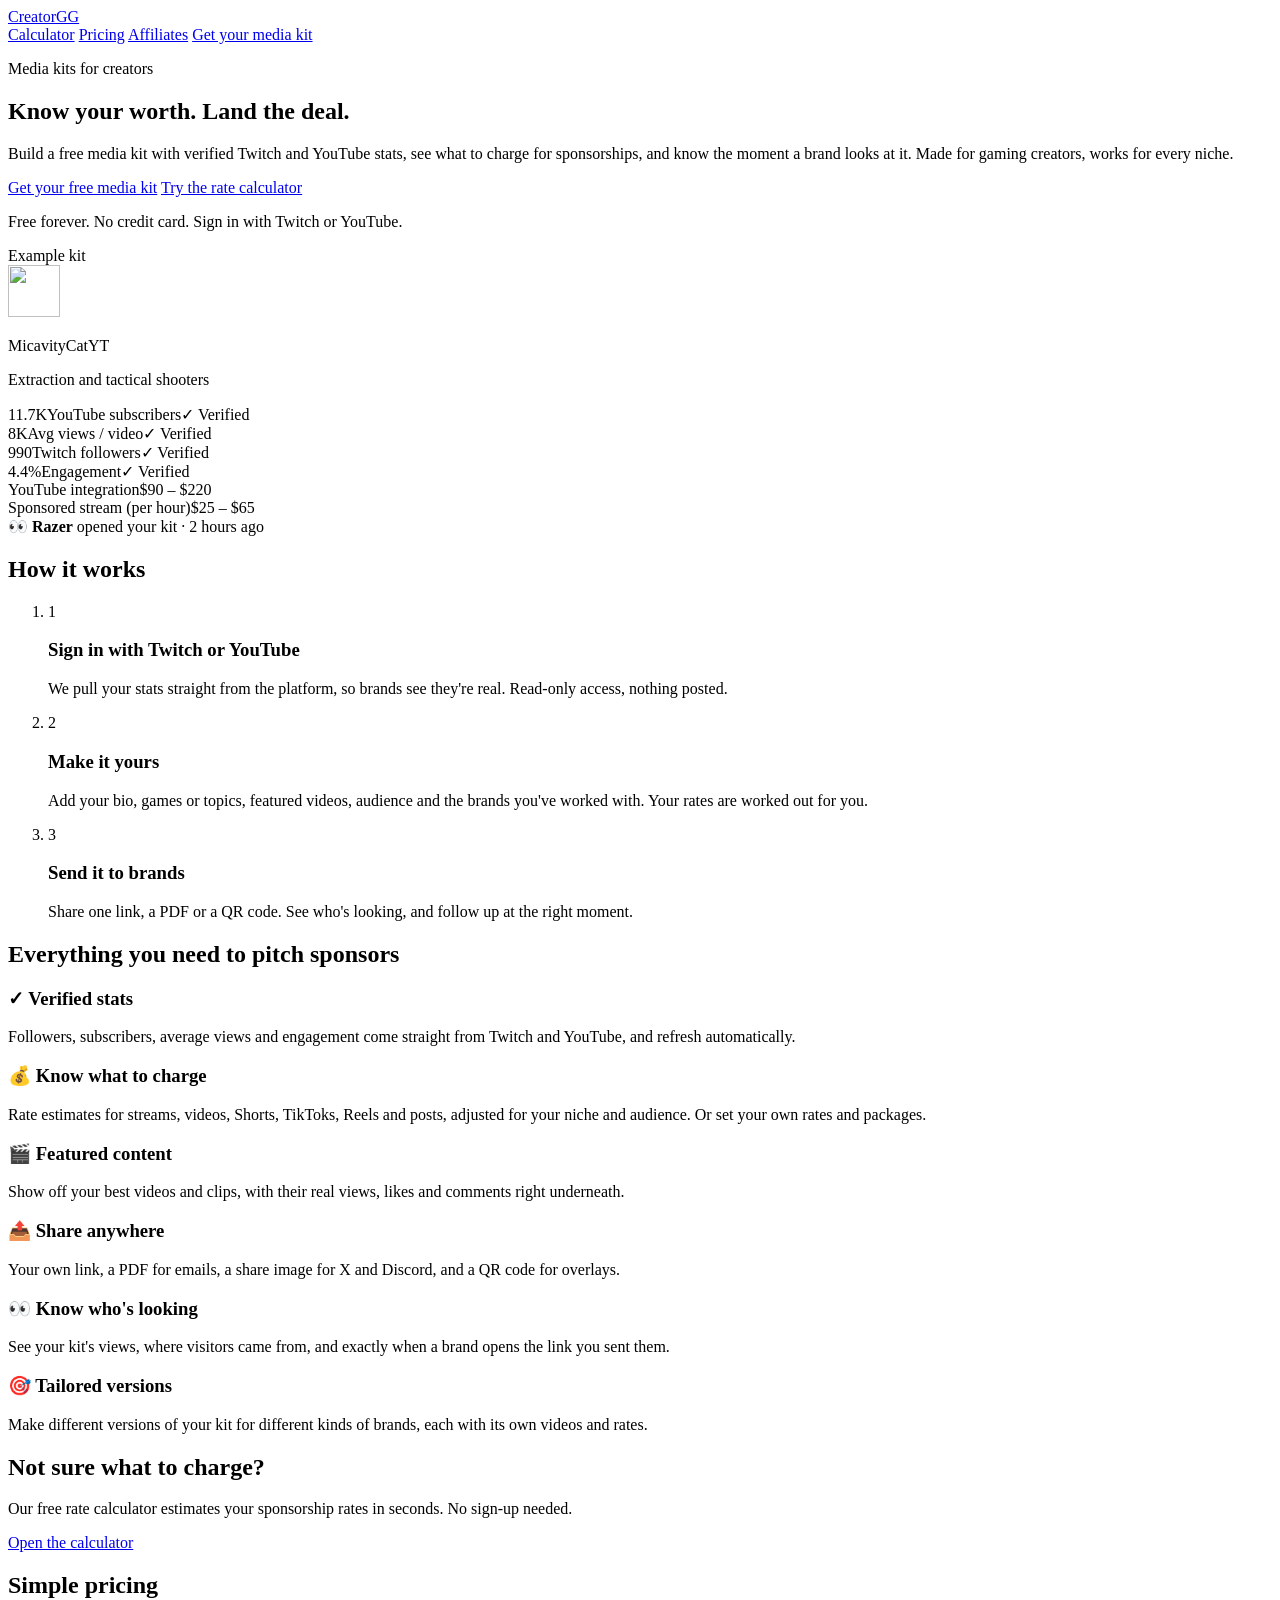
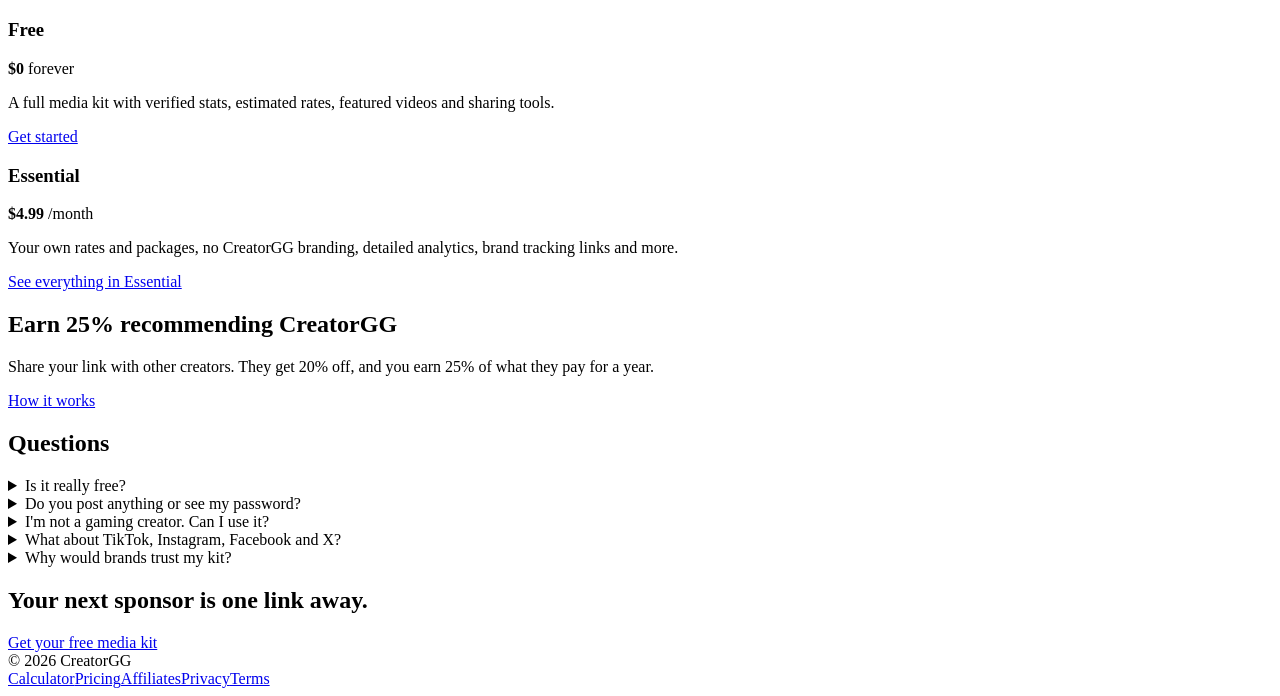
==== commit 6857c5e7: "Show Verified badge on the example kit's engagement stat Co-Authored-By: Claude Opus 5.5 <noreply@an" ====
--- a/public/index.html
+++ b/public/index.html
@@ -50,7 +50,7 @@
           <div class="stat"><span class="stat-value">11.7K</span><span class="stat-label">YouTube subscribers</span><span class="badge">✓ Verified</span></div>
           <div class="stat"><span class="stat-value">8K</span><span class="stat-label">Avg views / video</span><span class="badge">✓ Verified</span></div>
           <div class="stat"><span class="stat-value">990</span><span class="stat-label">Twitch followers</span><span class="badge">✓ Verified</span></div>
-          <div class="stat"><span class="stat-value">4.4%</span><span class="stat-label">Engagement</span></div>
+          <div class="stat"><span class="stat-value">4.4%</span><span class="stat-label">Engagement</span><span class="badge">✓ Verified</span></div>
         </div>
         <div class="rate"><span>YouTube integration</span><span class="amount">$90 – $220</span></div>
         <div class="rate"><span>Sponsored stream (per hour)</span><span class="amount">$25 – $65</span></div>
